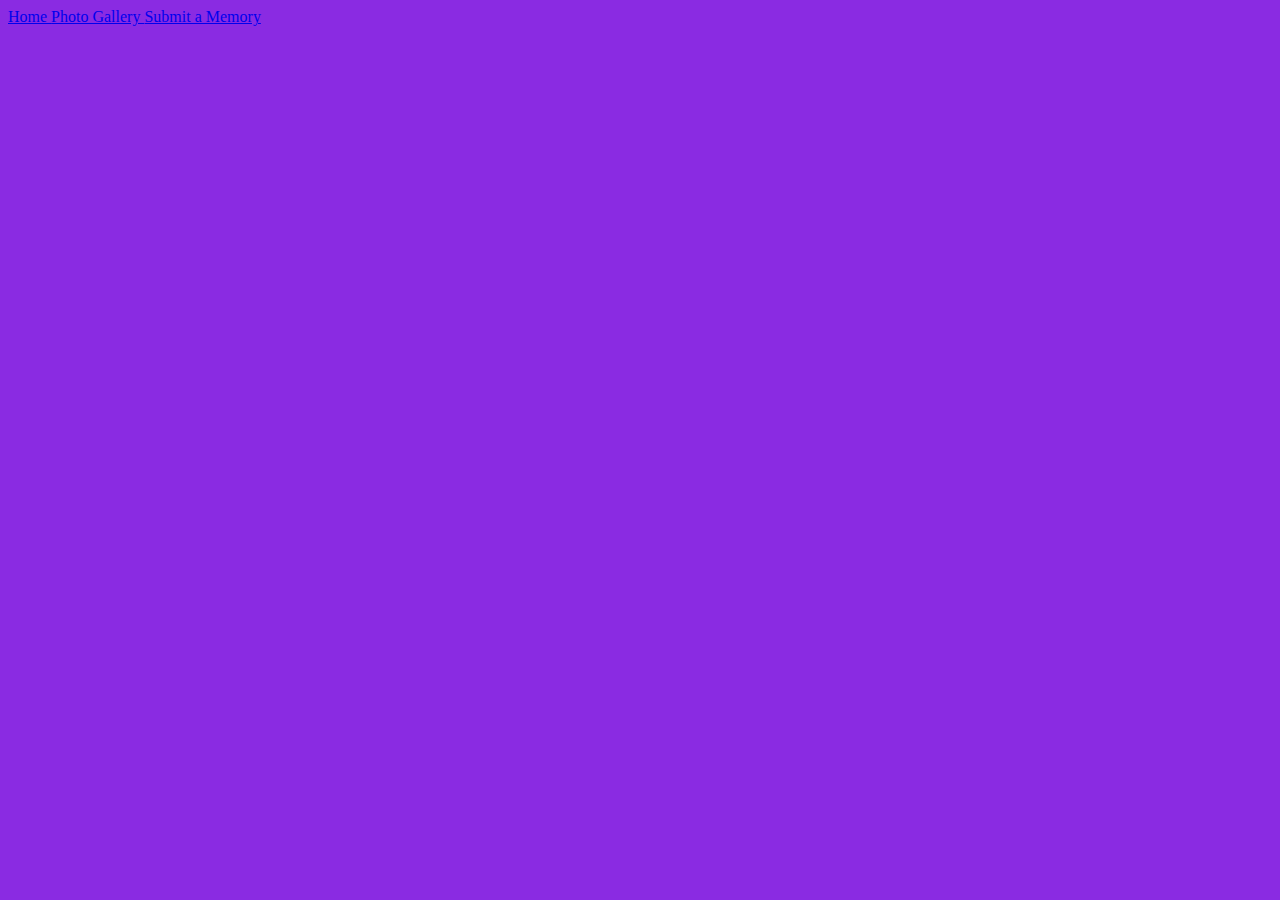
==== photo-gallery.html @ 77630869 "starting our repository!" ====
<!doctype html>
<html>

<head>
  <title>Yearbook</title>
  <link rel="stylesheet" type="text/css" href="main-styles.css">
</head>

<body>
  <div class="topnav">
    <a href="index.html"> Home </a>
    <a href="photo-gallery.html"> Photo Gallery </a>
    <a href="submit-memory.html"> Submit a Memory </a>

  </div>
---- main-styles.css ----
/* All pages */
* {
  background-color: blueviolet;
}
.topnav {

}

body {

}
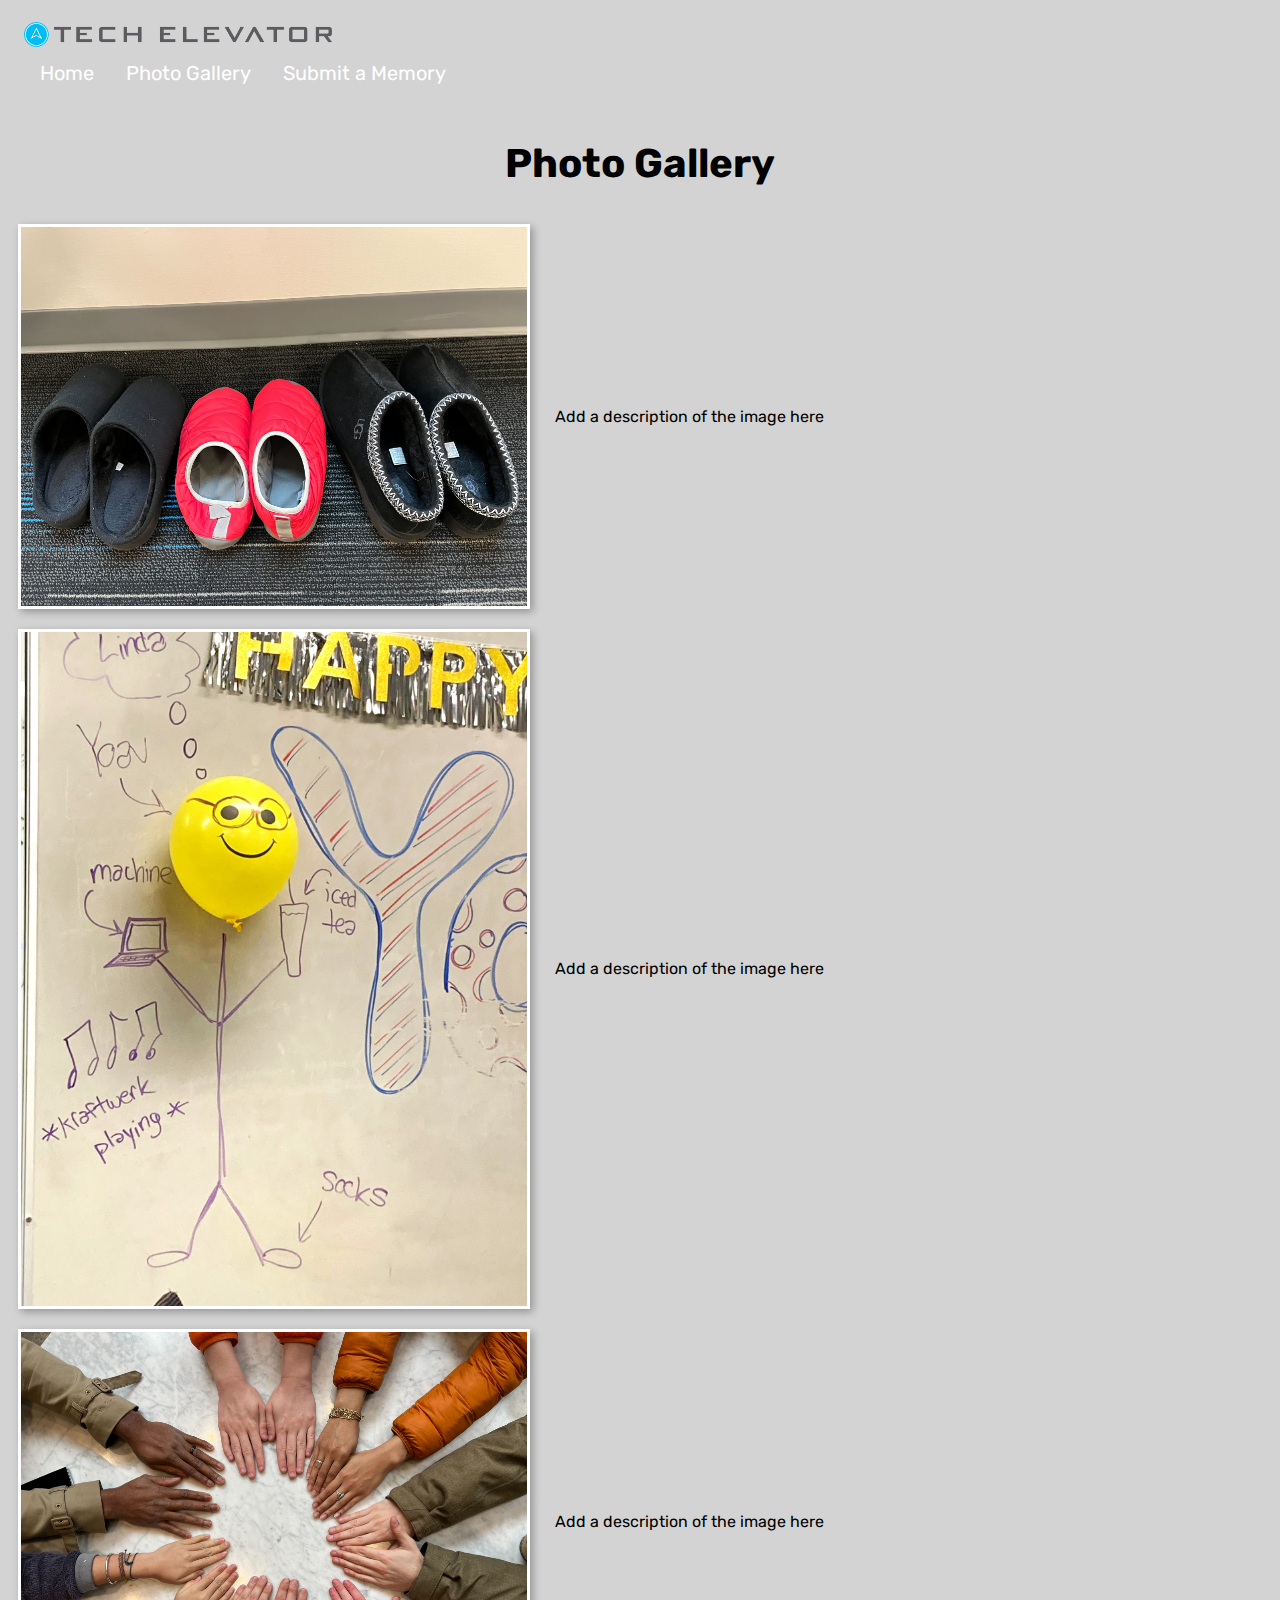
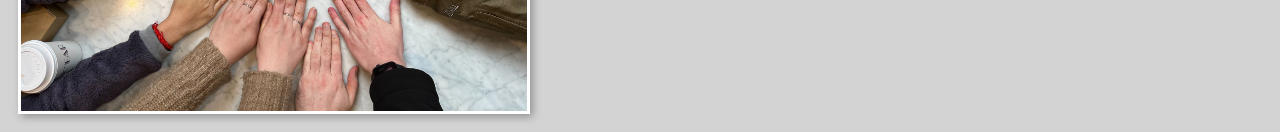
==== commit 6b975597: "Added a photo gallery on homepage and linked other pages" ====
--- a/photo-gallery.html
+++ b/photo-gallery.html
@@ -1,15 +1,37 @@
 <!doctype html>
 <html>
-
 <head>
-  <title>Yearbook</title>
   <link rel="stylesheet" type="text/css" href="main-styles.css">
+  <link rel="stylesheet" href="https://fonts.googleapis.com/css?family=Rubik">
 </head>
 
 <body>
-  <div class="topnav">
-    <a href="index.html"> Home </a>
-    <a href="photo-gallery.html"> Photo Gallery </a>
-    <a href="submit-memory.html"> Submit a Memory </a>
+  <header>
+      <div id="topnav" class="topnav">
+        <img src="Img\logo.png" id ="logo" alt="logo">
+        <ul>
+          <li><a href="index.html"> Home </a> </li>
+          <li><a href="photo-gallery.html"> Photo Gallery </a> </li>
+          <li><a href="submit-memory.html"> Submit a Memory </a> </li>
+      </ul>
+      </div>
+  </header>
 
+  <main id="main-grid">
+    <h1 id="headline">Photo Gallery</h1>
+    <div class="gallery">
+
+      <img src="\Photo-Gallery\slippers.jpg" alt="Slippers">
+      <div class="desc">Add a description of the image here</div>
+
+       <img src="\Photo-Gallery\yoav-drawing.jpg" alt="Yoav's drawing">
+      <div class="desc">Add a description of the image here</div>
+
+      <img src="\Photo-Gallery\hands.jpg" alt="Our hands">
+    <div class="desc">Add a description of the image here</div>
+    
   </div>
+    
+ 
+    </body>
+    </html>
--- a/main-styles.css
+++ b/main-styles.css
@@ -1,11 +1,119 @@
 /* All pages */
 * {
-  background-color: blueviolet;
-}
-.topnav {
-
+  background-color: #d3d3d3;
+  font-family: 'Rubik', Courier, monospace;
 }
 
 body {
 
+}
+
+h1 {
+  font-size: 40px;
+  text-align: center;
+}
+
+header {
+  color: #f2f2f2;
+  padding: 14px 16px;
+  text-decoration: none;
+  font-size: 20px;
+}
+
+ul {
+  list-style-type: none;
+  margin: 0;
+  padding: 0;
+  overflow: hidden;
+  background-color: #d3d3d3;
+}
+
+li {
+  float: left;
+}
+
+li a {
+  display: block;
+  color: white;
+  text-align: center;
+  padding: 14px 16px;
+  text-decoration: none;
+}
+#logo {
+  display: flex;
+  max-width: 25%;
+}
+
+/* Change the color of links on hover */
+.topnav a:hover {
+  background-color: #00AFF0;
+  color: black;
+}
+
+/* Add a color to the active/current link */
+.topnav a.active {
+  background-color: #04AA6D;
+  color: white;
+}
+
+
+/* Three columns side by side */
+.column {
+  float: left;
+  width: 15%;
+  margin-bottom: 30px;
+  padding: 0 8px;
+}
+
+
+/* Add some shadows to create a card effect */
+.card {
+  box-shadow: 0 2px 4px 0 rgba(0, 0, 0, 0.2);
+  text-align: center;
+}
+
+/* Some left and right padding inside the container */
+.container {
+  padding: 0 16px;
+}
+
+/* Clear floats */
+.container::after, .row::after {
+  content: "";
+  clear: both;
+  display: table;
+}
+
+.title {
+  color: grey;
+}
+
+div.gallery {
+  display: flex;
+  flex-wrap: wrap;
+  align-items: center;
+}
+
+/* div.gallery:hover {
+  border: 1px solid #777;
+} */
+
+div.gallery img {
+  margin: 10px;
+  border: 3px solid white;
+  box-shadow: 3px 3px 8px 0px rgba(0,0,0,0.3); 
+  max-width: 40%;
+}
+
+div.desc {
+  padding: 15px;
+  text-align: center;
+}
+
+/* Display the columns below each other instead of side by side on small screens */
+@media screen and (max-width: 650px) {
+  .column {
+    width: 100%;
+    display: block;
+  }
 }